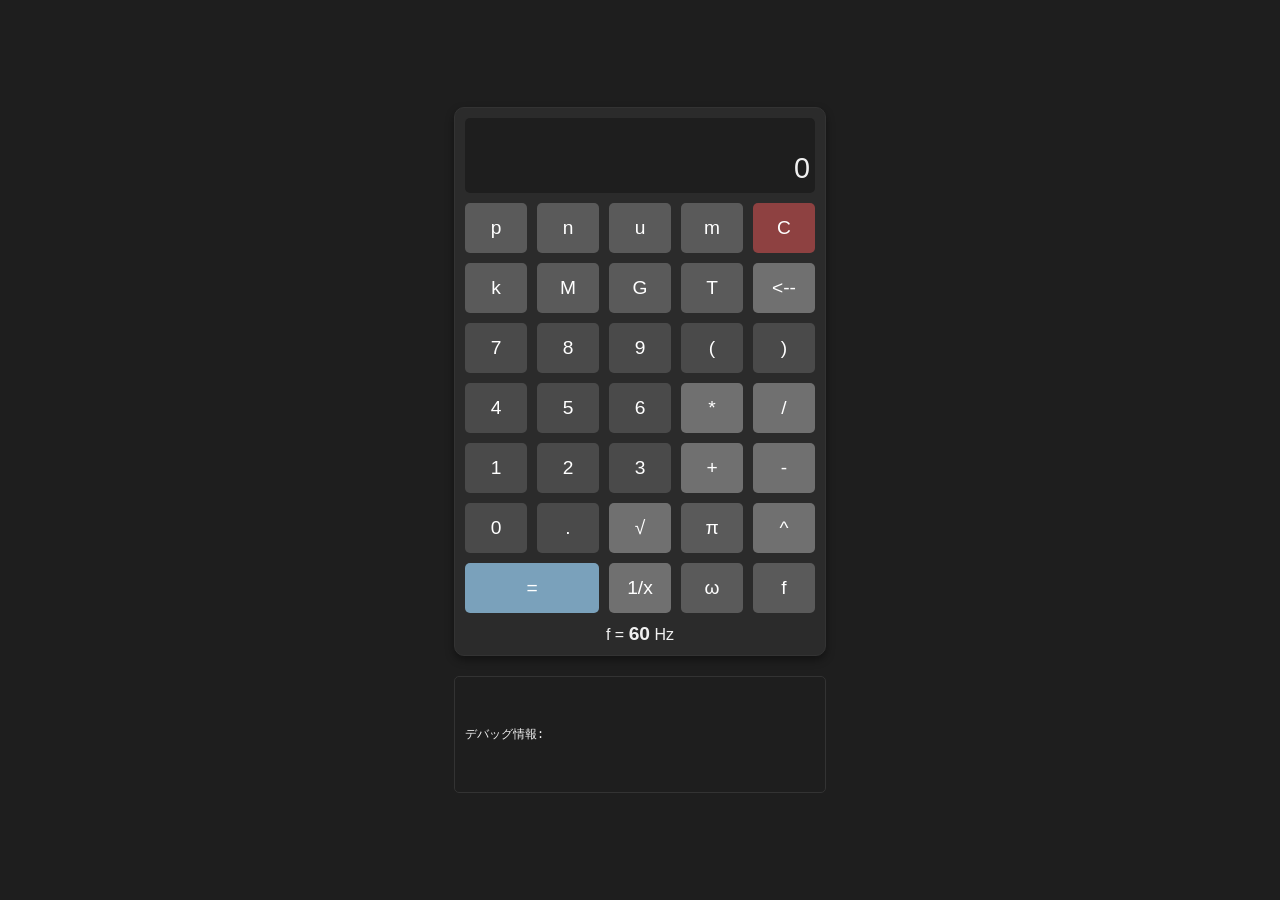
==== index.html @ ce9471b2 "Add files via upload" ====
<!--作成　moriya　＆　Gemini　20250909　ver1.0　デバックはUTF-8が使えるソフト(Vscode等）で行うこと-->

<!DOCTYPE html>
<html lang="ja">
<head>
    <meta charset="UTF-8">
    <meta name="viewport" content="width=device-width, initial-scale=1.0">
    <title>補助単位対応電卓</title>
    <style>
        body {
            font-family: 'Arial', sans-serif;
            display: flex;
            justify-content: center;
            align-items: center;
            height: 100vh;
            margin: 0;
            background-color: #1e1e1e; /* ダークモノトーンの背景 */
            flex-direction: column;
        }
        .calculator {
            width: 350px;
            border: 1px solid #333;
            border-radius: 10px;
            padding: 10px;
            background-color: #2b2b2b; /* ダークモノトーンの電卓本体 */
            box-shadow: 0 4px 8px rgba(0, 0, 0, 0.4);
        }
        .display {
            margin-bottom: 10px;
            text-align: right;
            padding: 5px;
            background-color: #1e1e1e; /* ディスプレイの背景色 */
            border-radius: 5px;
            color: #f0f0f0; /* 明るいテキスト色 */
        }
        #formula {
            height: 20px;
            font-size: 0.9em;
            color: #b0b0b0; /* 少し暗めのテキスト色 */
            overflow: hidden;
            white-space: nowrap;
            text-overflow: ellipsis;
        }
        #result {
            width: 100%;
            height: 40px;
            font-size: 1.8em;
            border: none;
            background-color: transparent;
            text-align: right;
            padding: 0;
            margin-top: 5px;
            color: #f0f0f0; /* 明るいテキスト色 */
        }
        .buttons {
            display: grid;
            grid-template-columns: repeat(5, 1fr);
            gap: 10px;
        }
        .btn {
            width: 100%;
            height: 50px;
            font-size: 1.2em;
            border: none;
            border-radius: 5px;
            cursor: pointer;
            transition: background-color 0.2s, transform 0.1s;
            background-color: #4a4a4a; /* ダークモノトーンのボタン */
            color: white;
        }
        .btn:active {
            transform: scale(0.95);
            background-color: #606060;
        }
        .btn.operator {
            background-color: #707070; /* 少し明るい演算子ボタン */
            color: white;
        }
        .btn.constant, .btn.unit {
            background-color: #5a5a5a; /* 定数/単位ボタン */
            color: white;
        }
        .clear {
            background-color: #8e4141; /* クリアボタンは赤 */
            color: white;
        }
        .backspace {
            background-color: #707070;
            color: white;
        }
        .equal {
            grid-column: span 2; /* 2列に縮小 */
            background-color: #7aa1bb; /* イコールは青系 */
            color: white;
        }
        .freq-setting {
            margin-top: 10px;
            text-align: center;
            color: #f0f0f0;
        }
        .freq-setting-value {
            font-size: 1.2em;
            font-weight: bold;
            color: #f0f0f0;
        }
        #debug-info {
            width: 350px;
            margin-top: 20px;
            padding: 10px;
            background-color: #1e1e1e;
            border: 1px solid #333;
            border-radius: 5px;
            font-family: monospace;
            font-size: 0.9em;
            white-space: pre-wrap;
            word-wrap: break-word;
            color: #f0f0f0;
        }
    </style>
</head>
<body>
    <div class="calculator">
        <div class="display">
            <div id="formula"></div>
            <input type="text" id="result" value="0" readonly>
        </div>
        <div class="buttons">
            <button class="btn unit">p</button>
            <button class="btn unit">n</button>
            <button class="btn unit">u</button>
            <button class="btn unit">m</button>
            <button class="btn clear">C</button>
            
            <button class="btn unit">k</button>
            <button class="btn unit">M</button>
            <button class="btn unit">G</button>
            <button class="btn unit">T</button>
            <button class="btn backspace"><--</button>

            <button class="btn number">7</button>
            <button class="btn number">8</button>
            <button class="btn number">9</button>
            <button class="btn parenthesis">(</button>
            <button class="btn parenthesis">)</button>

            <button class="btn number">4</button>
            <button class="btn number">5</button>
            <button class="btn number">6</button>
            <button class="btn operator">*</button>
            <button class="btn operator">/</button>

            <button class="btn number">1</button>
            <button class="btn number">2</button>
            <button class="btn number">3</button>
            <button class="btn operator">+</button>
            <button class="btn operator">-</button>

            <button class="btn number">0</button>
            <button class="btn number">.</button>
            <button class="btn operator">√</button>
            <button class="btn constant">π</button>
            <button class="btn operator">^</button>

            <button class="btn equal">=</button>
            <button class="btn operator">1/x</button>
            <button class="btn constant">ω</button>
            <button class="btn constant">f</button>
        </div>
        <div class="freq-setting">
            <span>f = </span>
            <span id="freq-display" class="freq-setting-value">60</span>
            <span> Hz</span>
        </div>
    </div>
    <div id="debug-info">
        <p>デバッグ情報:</p>
    </div>
    <script>
        document.addEventListener('DOMContentLoaded', () => {
            const formulaDisplay = document.getElementById('formula');
            const resultDisplay = document.getElementById('result');
            const freqDisplay = document.getElementById('freq-display');
            const debugInfo = document.getElementById('debug-info');
            
            let formula = '';
            let isResultShown = false;
            let isSettingFreq = false;
            let currentFreqValue = 60;

            const unitMultipliers = {
                'p': '1e-12', 'n': '1e-9', 'u': '1e-6', 'm': '1e-3',
                'k': '1e3', 'M': '1e6', 'G': '1e9', 'T': '1e12'
            };
            const unitsForDisplay = ['p', 'n', 'u', 'm', '', 'k', 'M', 'G', 'T'];
            const exponentsForDisplay = [-12, -9, -6, -3, 0, 3, 6, 9, 12];
            
            function updateDisplay() {
                formulaDisplay.textContent = formula;
                freqDisplay.textContent = formatFreqForDisplay(currentFreqValue);
            }

            function formatFreqForDisplay(value) {
                if (Math.abs(value) < 1e-12) return '0';
                const absValue = Math.abs(value);
                let closestUnitIndex = 4;
                for (let i = 0; i < exponentsForDisplay.length; i++) {
                    const exponent = exponentsForDisplay[i];
                    const nextExponent = exponentsForDisplay[i + 1];
                    if (absValue >= Math.pow(10, exponent) && (i === exponentsForDisplay.length - 1 || absValue < Math.pow(10, nextExponent))) {
                        closestUnitIndex = i;
                        break;
                    }
                }
                const unit = unitsForDisplay[closestUnitIndex];
                const multiplier = Math.pow(10, exponentsForDisplay[closestUnitIndex]);
                const formattedValue = (value / multiplier).toPrecision(4);
                return `${parseFloat(formattedValue)} ${unit}`;
            }

            function prepareFormulaForEvaluation() {
                let evalFormula = formula;
                let debugLog = '--- 変換処理を開始 ---\n';
                debugLog += `元の数式: ${evalFormula}\n`;

                // べき乗記号の変換 (1)
                evalFormula = evalFormula.replace(/\^/g, '**');
                debugLog += `べき乗変換後: ${evalFormula}\n`;

                          
                // 乗算省略の挿入 (2)
                const omissionRegex = /(\d|\.|\)|[a-zA-Z])(?![pnmuMGk])([a-zA-Zπω(])/g;
                evalFormula = evalFormula.replace(omissionRegex, '$1*$2');
                debugLog += `乗算省略挿入後: ${evalFormula}\n`;
                
                // 補助単位の変換 (3)
                for (const key in unitMultipliers) {
                    const regex = new RegExp(`(\\d+\\.?\\d*)\\s*${key.replace(/[.*+?^${}()|[\]\\]/g, '\\$&')}`, 'g');
                    evalFormula = evalFormula.replace(regex, `($1*${unitMultipliers[key]})`);
                }
                debugLog += `単位置換後: ${evalFormula}\n`;
                
                // 定数（π, ω）の変換 (4)
                evalFormula = evalFormula.replace(/π/g, 'Math.PI');
                const omegaValue = 2 * Math.PI * currentFreqValue;
                evalFormula = evalFormula.replace(/ω/g, `(${omegaValue})`);
                // 最後のTのバグを修正
                evalFormula = evalFormula.replace(/T/g, '1e12');
                debugLog += `定数置換後: ${evalFormula}\n`;

                debugLog += '--- 変換処理を終了 ---\n';
                debugInfo.textContent = debugLog;
                return evalFormula;
            }

            const buttons = document.querySelector('.buttons');
            buttons.addEventListener('click', (event) => {
                const { target } = event;
                if (!target.matches('button')) {
                    return;
                }
                const value = target.textContent;
                
                if (value === 'f') {
                    isSettingFreq = true;
                    formula = '';
                    resultDisplay.value = 'f =';
                    updateDisplay();
                    return;
                }
                
                if (isSettingFreq) {
                    if (target.classList.contains('number') || value === '.') {
                        formula += value;
                        resultDisplay.value = `f = ${formula}`;
                    } else if (target.classList.contains('unit')) {
                        const numericValue = parseFloat(formula);
                        if (isNaN(numericValue)) {
                            resultDisplay.value = 'Error';
                            isSettingFreq = false;
                        } else {
                            currentFreqValue = numericValue * parseFloat(unitMultipliers[value]);
                            isSettingFreq = false;
                            formula = '';
                            resultDisplay.value = formatResultWithUnit(currentFreqValue);
                        }
                    } else if (target.classList.contains('equal')) {
                        const numericValue = parseFloat(formula);
                        if (isNaN(numericValue)) {
                            resultDisplay.value = 'Error';
                        } else {
                            currentFreqValue = numericValue;
                            formula = '';
                            resultDisplay.value = formatResultWithUnit(currentFreqValue);
                        }
                        isSettingFreq = false;
                    }
                    updateDisplay();
                    return;
                }
                
                if (isResultShown) {
                    if (target.classList.contains('operator')) {
                         // √と1/xの特殊処理
                        if (value === '√') {
                            formula = resultDisplay.value.replace(/\s/g, '') + '**0.5';
                        } else if (value === '1/x') {
                            formula = resultDisplay.value.replace(/\s/g, '') + '**(-1)';
                        } else {
                            formula = resultDisplay.value.replace(/\s/g, '') + value;
                        }
                        isResultShown = false;
                    } else {
                        formula = '';
                        isResultShown = false;
                    }
                }
                
                if (target.classList.contains('operator')) {
                    if (isResultShown) {
                         // √と1/xの特殊処理
                        if (value === '√') {
                            formula = resultDisplay.value.replace(/\s/g, '') + '**0.5';
                        } else if (value === '1/x') {
                            formula = resultDisplay.value.replace(/\s/g, '') + '**(-1)';
                        } else {
                            formula = resultDisplay.value.replace(/\s/g, '') + value;
                        }
                        isResultShown = false;
                    } else {
                        const lastChar = formula.slice(-1);
                        if (['+', '-', '*', '/', '^', '√', '1/x'].includes(lastChar)) {
                            // 最後の演算子を置き換える
                            if (value === '√') {
                                formula = formula.slice(0, -1) + '**0.5';
                            } else if (value === '1/x') {
                                formula = formula.slice(0, -1) + '**(-1)';
                            } else {
                                formula = formula.slice(0, -1) + value;
                            }
                        } else {
                            // √と1/xの特殊処理
                            if (value === '√') {
                                formula += '**0.5';
                            } else if (value === '1/x') {
                                formula += '**(-1)';
                            } else {
                                formula += value;
                            }
                        }
                    }
                } else if (target.classList.contains('number') || value === '.' || target.classList.contains('constant') || target.classList.contains('parenthesis') || target.classList.contains('unit')) {
                    // √や1/xがボタンテキストではないので、このチェックは不要に
                    // if (value !== '√' && value !== '1/x') {
                        formula += value;
                    // }
                } else if (target.classList.contains('equal')) {
                    if (formula === '') {
                        return;
                    }
                    try {
                        const evalFormula = prepareFormulaForEvaluation();
                        let result = Function(`return (${evalFormula})`)();
                        if (!isFinite(result)) {
                            resultDisplay.value = 'Error';
                        } else {
                            const resultValue = parseFloat(result);
                            if (isNaN(resultValue)) {
                                resultDisplay.value = 'Error';
                            } else {
                                resultDisplay.value = formatResultWithUnit(resultValue);
                            }
                        }
                    } catch (e) {
                        resultDisplay.value = 'Error';
                    }
                    isResultShown = true;
                } else if (target.classList.contains('clear')) {
                    formula = '';
                    resultDisplay.value = '0';
                    isSettingFreq = false;
                    isResultShown = false;
                } else if (target.classList.contains('backspace')) {
                    // 1文字削除ではなく、`**0.5` や `**(-1)` をひとまとまりとして削除するロジックを追加
                    if (formula.endsWith('**0.5') || formula.endsWith('**(-1)')) {
                        formula = formula.slice(0, formula.lastIndexOf('**'));
                    } else {
                        formula = formula.slice(0, -1);
                    }
                }
                updateDisplay();
            });

            function formatResultWithUnit(value) {
                if (Math.abs(value) < 1e-12) return '0';
                const absValue = Math.abs(value);
                let closestUnitIndex = 4;
                for (let i = 0; i < exponentsForDisplay.length; i++) {
                    const exponent = exponentsForDisplay[i];
                    const nextExponent = exponentsForDisplay[i + 1];
                    if (absValue >= Math.pow(10, exponent) && (i === exponentsForDisplay.length - 1 || absValue < Math.pow(10, nextExponent))) {
                        closestUnitIndex = i;
                        break;
                    }
                }
                const unit = unitsForDisplay[closestUnitIndex];
                const multiplier = Math.pow(10, exponentsForDisplay[closestUnitIndex]);
                const formattedValue = (value / multiplier).toPrecision(4);
                return `${parseFloat(formattedValue)} ${unit}`;
            }
        });
    </script>
</body>
</html>
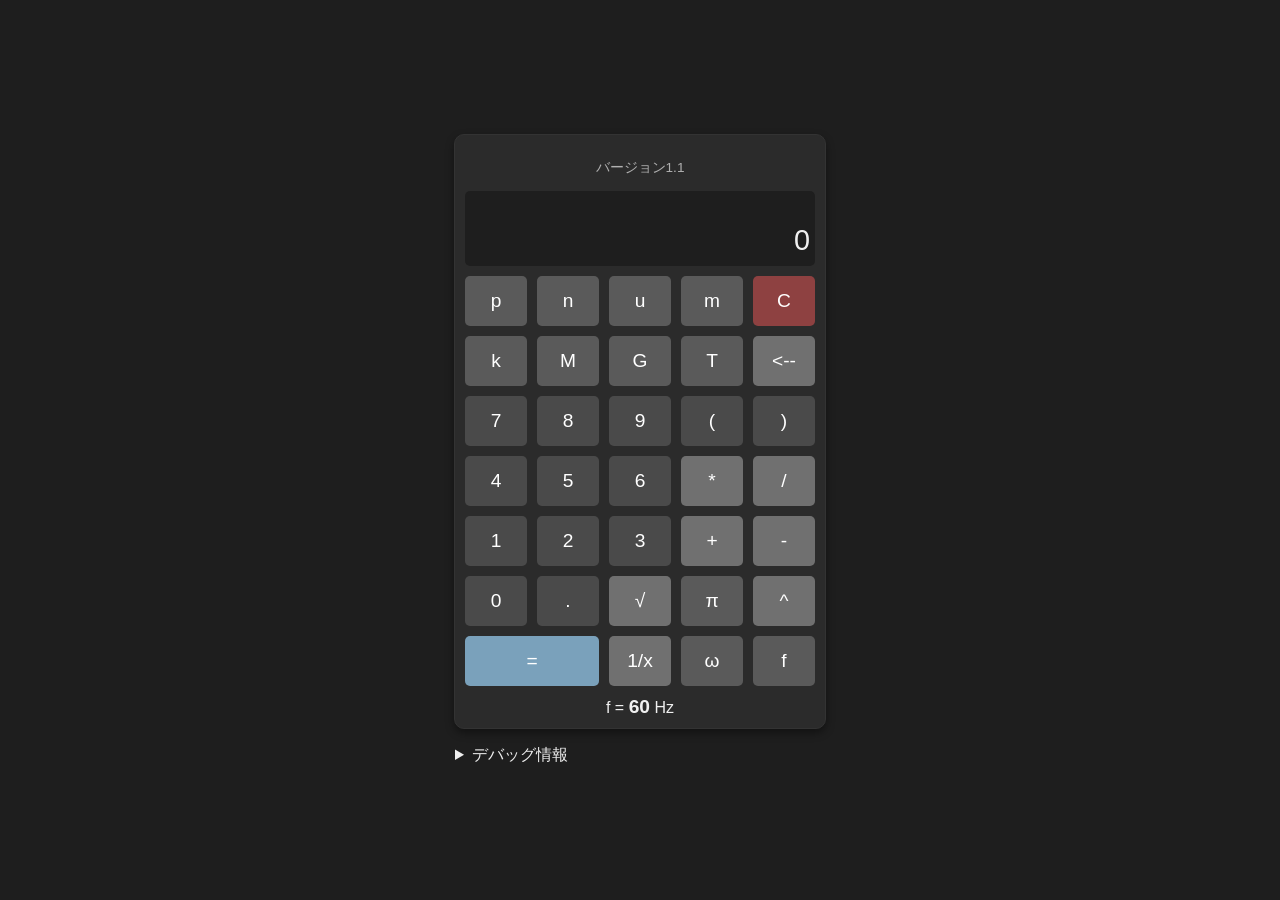
==== commit 24544b1a: "Release unit calculator v1.1 with full precision calculations" ====
--- a/index.html
+++ b/index.html
@@ -1,128 +1,25 @@
-<!--作成　moriya　＆　Gemini　20250909　ver1.0　デバックはUTF-8が使えるソフト(Vscode等）で行うこと-->
+<!--作成　moriya　＆　Gemini　20250909（初版）　現行バージョン1.1　デバックはUTF-8が使えるソフト(Vscode等）で行うこと-->
 
 <!DOCTYPE html>
 <html lang="ja">
 <head>
     <meta charset="UTF-8">
     <meta name="viewport" content="width=device-width, initial-scale=1.0">
-    <title>補助単位対応電卓</title>
-    <style>
-        body {
-            font-family: 'Arial', sans-serif;
-            display: flex;
-            justify-content: center;
-            align-items: center;
-            height: 100vh;
-            margin: 0;
-            background-color: #1e1e1e; /* ダークモノトーンの背景 */
-            flex-direction: column;
-        }
-        .calculator {
-            width: 350px;
-            border: 1px solid #333;
-            border-radius: 10px;
-            padding: 10px;
-            background-color: #2b2b2b; /* ダークモノトーンの電卓本体 */
-            box-shadow: 0 4px 8px rgba(0, 0, 0, 0.4);
-        }
-        .display {
-            margin-bottom: 10px;
-            text-align: right;
-            padding: 5px;
-            background-color: #1e1e1e; /* ディスプレイの背景色 */
-            border-radius: 5px;
-            color: #f0f0f0; /* 明るいテキスト色 */
-        }
-        #formula {
-            height: 20px;
-            font-size: 0.9em;
-            color: #b0b0b0; /* 少し暗めのテキスト色 */
-            overflow: hidden;
-            white-space: nowrap;
-            text-overflow: ellipsis;
-        }
-        #result {
-            width: 100%;
-            height: 40px;
-            font-size: 1.8em;
-            border: none;
-            background-color: transparent;
-            text-align: right;
-            padding: 0;
-            margin-top: 5px;
-            color: #f0f0f0; /* 明るいテキスト色 */
-        }
-        .buttons {
-            display: grid;
-            grid-template-columns: repeat(5, 1fr);
-            gap: 10px;
-        }
-        .btn {
-            width: 100%;
-            height: 50px;
-            font-size: 1.2em;
-            border: none;
-            border-radius: 5px;
-            cursor: pointer;
-            transition: background-color 0.2s, transform 0.1s;
-            background-color: #4a4a4a; /* ダークモノトーンのボタン */
-            color: white;
-        }
-        .btn:active {
-            transform: scale(0.95);
-            background-color: #606060;
-        }
-        .btn.operator {
-            background-color: #707070; /* 少し明るい演算子ボタン */
-            color: white;
-        }
-        .btn.constant, .btn.unit {
-            background-color: #5a5a5a; /* 定数/単位ボタン */
-            color: white;
-        }
-        .clear {
-            background-color: #8e4141; /* クリアボタンは赤 */
-            color: white;
-        }
-        .backspace {
-            background-color: #707070;
-            color: white;
-        }
-        .equal {
-            grid-column: span 2; /* 2列に縮小 */
-            background-color: #7aa1bb; /* イコールは青系 */
-            color: white;
-        }
-        .freq-setting {
-            margin-top: 10px;
-            text-align: center;
-            color: #f0f0f0;
-        }
-        .freq-setting-value {
-            font-size: 1.2em;
-            font-weight: bold;
-            color: #f0f0f0;
-        }
-        #debug-info {
-            width: 350px;
-            margin-top: 20px;
-            padding: 10px;
-            background-color: #1e1e1e;
-            border: 1px solid #333;
-            border-radius: 5px;
-            font-family: monospace;
-            font-size: 0.9em;
-            white-space: pre-wrap;
-            word-wrap: break-word;
-            color: #f0f0f0;
-        }
-    </style>
+    <title>補助単位対応電卓 v1.1</title>
+    <link rel="manifest" href="./manifest.webmanifest">
+    <meta name="theme-color" content="#1e1e1e">
+    <meta name="apple-mobile-web-app-capable" content="yes">
+    <link rel="apple-touch-icon" href="./icons/icon-192.png">
+    <link rel="stylesheet" href="./styles.css">
+
 </head>
 <body>
-    <div class="calculator">
+    <main class="calculator" aria-label="補助単位対応電卓">
+        <p class="version">バージョン1.1</p>
         <div class="display">
             <div id="formula"></div>
-            <input type="text" id="result" value="0" readonly>
+            <input type="text" id="result" value="0" aria-label="計算結果" readonly>
+            <span id="announcement" role="status" aria-live="polite" style="position:absolute;width:1px;height:1px;overflow:hidden;clip-path:inset(50%)"></span>
         </div>
         <div class="buttons">
             <button class="btn unit">p</button>
@@ -135,7 +32,7 @@
             <button class="btn unit">M</button>
             <button class="btn unit">G</button>
             <button class="btn unit">T</button>
-            <button class="btn backspace"><--</button>
+            <button class="btn backspace" aria-label="最後の入力を削除"><--</button>
 
             <button class="btn number">7</button>
             <button class="btn number">8</button>
@@ -171,243 +68,11 @@
             <span id="freq-display" class="freq-setting-value">60</span>
             <span> Hz</span>
         </div>
-    </div>
-    <div id="debug-info">
-        <p>デバッグ情報:</p>
-    </div>
-    <script>
-        document.addEventListener('DOMContentLoaded', () => {
-            const formulaDisplay = document.getElementById('formula');
-            const resultDisplay = document.getElementById('result');
-            const freqDisplay = document.getElementById('freq-display');
-            const debugInfo = document.getElementById('debug-info');
-            
-            let formula = '';
-            let isResultShown = false;
-            let isSettingFreq = false;
-            let currentFreqValue = 60;
-
-            const unitMultipliers = {
-                'p': '1e-12', 'n': '1e-9', 'u': '1e-6', 'm': '1e-3',
-                'k': '1e3', 'M': '1e6', 'G': '1e9', 'T': '1e12'
-            };
-            const unitsForDisplay = ['p', 'n', 'u', 'm', '', 'k', 'M', 'G', 'T'];
-            const exponentsForDisplay = [-12, -9, -6, -3, 0, 3, 6, 9, 12];
-            
-            function updateDisplay() {
-                formulaDisplay.textContent = formula;
-                freqDisplay.textContent = formatFreqForDisplay(currentFreqValue);
-            }
-
-            function formatFreqForDisplay(value) {
-                if (Math.abs(value) < 1e-12) return '0';
-                const absValue = Math.abs(value);
-                let closestUnitIndex = 4;
-                for (let i = 0; i < exponentsForDisplay.length; i++) {
-                    const exponent = exponentsForDisplay[i];
-                    const nextExponent = exponentsForDisplay[i + 1];
-                    if (absValue >= Math.pow(10, exponent) && (i === exponentsForDisplay.length - 1 || absValue < Math.pow(10, nextExponent))) {
-                        closestUnitIndex = i;
-                        break;
-                    }
-                }
-                const unit = unitsForDisplay[closestUnitIndex];
-                const multiplier = Math.pow(10, exponentsForDisplay[closestUnitIndex]);
-                const formattedValue = (value / multiplier).toPrecision(4);
-                return `${parseFloat(formattedValue)} ${unit}`;
-            }
-
-            function prepareFormulaForEvaluation() {
-                let evalFormula = formula;
-                let debugLog = '--- 変換処理を開始 ---\n';
-                debugLog += `元の数式: ${evalFormula}\n`;
-
-                // べき乗記号の変換 (1)
-                evalFormula = evalFormula.replace(/\^/g, '**');
-                debugLog += `べき乗変換後: ${evalFormula}\n`;
-
-                          
-                // 乗算省略の挿入 (2)
-                const omissionRegex = /(\d|\.|\)|[a-zA-Z])(?![pnmuMGk])([a-zA-Zπω(])/g;
-                evalFormula = evalFormula.replace(omissionRegex, '$1*$2');
-                debugLog += `乗算省略挿入後: ${evalFormula}\n`;
-                
-                // 補助単位の変換 (3)
-                for (const key in unitMultipliers) {
-                    const regex = new RegExp(`(\\d+\\.?\\d*)\\s*${key.replace(/[.*+?^${}()|[\]\\]/g, '\\$&')}`, 'g');
-                    evalFormula = evalFormula.replace(regex, `($1*${unitMultipliers[key]})`);
-                }
-                debugLog += `単位置換後: ${evalFormula}\n`;
-                
-                // 定数（π, ω）の変換 (4)
-                evalFormula = evalFormula.replace(/π/g, 'Math.PI');
-                const omegaValue = 2 * Math.PI * currentFreqValue;
-                evalFormula = evalFormula.replace(/ω/g, `(${omegaValue})`);
-                // 最後のTのバグを修正
-                evalFormula = evalFormula.replace(/T/g, '1e12');
-                debugLog += `定数置換後: ${evalFormula}\n`;
-
-                debugLog += '--- 変換処理を終了 ---\n';
-                debugInfo.textContent = debugLog;
-                return evalFormula;
-            }
-
-            const buttons = document.querySelector('.buttons');
-            buttons.addEventListener('click', (event) => {
-                const { target } = event;
-                if (!target.matches('button')) {
-                    return;
-                }
-                const value = target.textContent;
-                
-                if (value === 'f') {
-                    isSettingFreq = true;
-                    formula = '';
-                    resultDisplay.value = 'f =';
-                    updateDisplay();
-                    return;
-                }
-                
-                if (isSettingFreq) {
-                    if (target.classList.contains('number') || value === '.') {
-                        formula += value;
-                        resultDisplay.value = `f = ${formula}`;
-                    } else if (target.classList.contains('unit')) {
-                        const numericValue = parseFloat(formula);
-                        if (isNaN(numericValue)) {
-                            resultDisplay.value = 'Error';
-                            isSettingFreq = false;
-                        } else {
-                            currentFreqValue = numericValue * parseFloat(unitMultipliers[value]);
-                            isSettingFreq = false;
-                            formula = '';
-                            resultDisplay.value = formatResultWithUnit(currentFreqValue);
-                        }
-                    } else if (target.classList.contains('equal')) {
-                        const numericValue = parseFloat(formula);
-                        if (isNaN(numericValue)) {
-                            resultDisplay.value = 'Error';
-                        } else {
-                            currentFreqValue = numericValue;
-                            formula = '';
-                            resultDisplay.value = formatResultWithUnit(currentFreqValue);
-                        }
-                        isSettingFreq = false;
-                    }
-                    updateDisplay();
-                    return;
-                }
-                
-                if (isResultShown) {
-                    if (target.classList.contains('operator')) {
-                         // √と1/xの特殊処理
-                        if (value === '√') {
-                            formula = resultDisplay.value.replace(/\s/g, '') + '**0.5';
-                        } else if (value === '1/x') {
-                            formula = resultDisplay.value.replace(/\s/g, '') + '**(-1)';
-                        } else {
-                            formula = resultDisplay.value.replace(/\s/g, '') + value;
-                        }
-                        isResultShown = false;
-                    } else {
-                        formula = '';
-                        isResultShown = false;
-                    }
-                }
-                
-                if (target.classList.contains('operator')) {
-                    if (isResultShown) {
-                         // √と1/xの特殊処理
-                        if (value === '√') {
-                            formula = resultDisplay.value.replace(/\s/g, '') + '**0.5';
-                        } else if (value === '1/x') {
-                            formula = resultDisplay.value.replace(/\s/g, '') + '**(-1)';
-                        } else {
-                            formula = resultDisplay.value.replace(/\s/g, '') + value;
-                        }
-                        isResultShown = false;
-                    } else {
-                        const lastChar = formula.slice(-1);
-                        if (['+', '-', '*', '/', '^', '√', '1/x'].includes(lastChar)) {
-                            // 最後の演算子を置き換える
-                            if (value === '√') {
-                                formula = formula.slice(0, -1) + '**0.5';
-                            } else if (value === '1/x') {
-                                formula = formula.slice(0, -1) + '**(-1)';
-                            } else {
-                                formula = formula.slice(0, -1) + value;
-                            }
-                        } else {
-                            // √と1/xの特殊処理
-                            if (value === '√') {
-                                formula += '**0.5';
-                            } else if (value === '1/x') {
-                                formula += '**(-1)';
-                            } else {
-                                formula += value;
-                            }
-                        }
-                    }
-                } else if (target.classList.contains('number') || value === '.' || target.classList.contains('constant') || target.classList.contains('parenthesis') || target.classList.contains('unit')) {
-                    // √や1/xがボタンテキストではないので、このチェックは不要に
-                    // if (value !== '√' && value !== '1/x') {
-                        formula += value;
-                    // }
-                } else if (target.classList.contains('equal')) {
-                    if (formula === '') {
-                        return;
-                    }
-                    try {
-                        const evalFormula = prepareFormulaForEvaluation();
-                        let result = Function(`return (${evalFormula})`)();
-                        if (!isFinite(result)) {
-                            resultDisplay.value = 'Error';
-                        } else {
-                            const resultValue = parseFloat(result);
-                            if (isNaN(resultValue)) {
-                                resultDisplay.value = 'Error';
-                            } else {
-                                resultDisplay.value = formatResultWithUnit(resultValue);
-                            }
-                        }
-                    } catch (e) {
-                        resultDisplay.value = 'Error';
-                    }
-                    isResultShown = true;
-                } else if (target.classList.contains('clear')) {
-                    formula = '';
-                    resultDisplay.value = '0';
-                    isSettingFreq = false;
-                    isResultShown = false;
-                } else if (target.classList.contains('backspace')) {
-                    // 1文字削除ではなく、`**0.5` や `**(-1)` をひとまとまりとして削除するロジックを追加
-                    if (formula.endsWith('**0.5') || formula.endsWith('**(-1)')) {
-                        formula = formula.slice(0, formula.lastIndexOf('**'));
-                    } else {
-                        formula = formula.slice(0, -1);
-                    }
-                }
-                updateDisplay();
-            });
-
-            function formatResultWithUnit(value) {
-                if (Math.abs(value) < 1e-12) return '0';
-                const absValue = Math.abs(value);
-                let closestUnitIndex = 4;
-                for (let i = 0; i < exponentsForDisplay.length; i++) {
-                    const exponent = exponentsForDisplay[i];
-                    const nextExponent = exponentsForDisplay[i + 1];
-                    if (absValue >= Math.pow(10, exponent) && (i === exponentsForDisplay.length - 1 || absValue < Math.pow(10, nextExponent))) {
-                        closestUnitIndex = i;
-                        break;
-                    }
-                }
-                const unit = unitsForDisplay[closestUnitIndex];
-                const multiplier = Math.pow(10, exponentsForDisplay[closestUnitIndex]);
-                const formattedValue = (value / multiplier).toPrecision(4);
-                return `${parseFloat(formattedValue)} ${unit}`;
-            }
-        });
-    </script>
+    </main>
+    <button id="install-pwa" class="install-btn" hidden>アプリをインストール</button>
+    <details><summary>デバッグ情報</summary><pre id="debug-info">計算すると解析情報を表示します。</pre></details>
+    <script src="./calculator.js"></script>
+    <script src="./app.js"></script>
+    <script src="./pwa.js"></script>
 </body>
 </html>
--- a/styles.css
+++ b/styles.css
@@ -0,0 +1,118 @@
+
+        body {
+            font-family: 'Arial', sans-serif;
+            display: flex;
+            justify-content: center;
+            align-items: center;
+            min-height: 100vh;
+            height: auto;
+            box-sizing: border-box;
+            padding: 12px 0;
+            margin: 0;
+            background-color: #1e1e1e; /* ダークモノトーンの背景 */
+            flex-direction: column;
+        }
+        .calculator {
+            width: min(350px, calc(100vw - 32px));
+            border: 1px solid #333;
+            border-radius: 10px;
+            padding: 10px;
+            background-color: #2b2b2b; /* ダークモノトーンの電卓本体 */
+            box-shadow: 0 4px 8px rgba(0, 0, 0, 0.4);
+        }
+        .display {
+            margin-bottom: 10px;
+            text-align: right;
+            padding: 5px;
+            background-color: #1e1e1e; /* ディスプレイの背景色 */
+            border-radius: 5px;
+            color: #f0f0f0; /* 明るいテキスト色 */
+        }
+        #formula {
+            height: 20px;
+            font-size: 0.9em;
+            color: #b0b0b0; /* 少し暗めのテキスト色 */
+            overflow: hidden;
+            white-space: nowrap;
+            text-overflow: ellipsis;
+        }
+        #result {
+            width: 100%;
+            height: 40px;
+            font-size: 1.8em;
+            border: none;
+            background-color: transparent;
+            text-align: right;
+            padding: 0;
+            margin-top: 5px;
+            color: #f0f0f0; /* 明るいテキスト色 */
+        }
+        .buttons {
+            display: grid;
+            grid-template-columns: repeat(5, 1fr);
+            gap: 10px;
+        }
+        .btn {
+            width: 100%;
+            height: 50px;
+            font-size: 1.2em;
+            border: none;
+            border-radius: 5px;
+            cursor: pointer;
+            transition: background-color 0.2s, transform 0.1s;
+            background-color: #4a4a4a; /* ダークモノトーンのボタン */
+            color: white;
+        }
+        .btn:active {
+            transform: scale(0.95);
+            background-color: #606060;
+        }
+        .btn.operator {
+            background-color: #707070; /* 少し明るい演算子ボタン */
+            color: white;
+        }
+        .btn.constant, .btn.unit {
+            background-color: #5a5a5a; /* 定数/単位ボタン */
+            color: white;
+        }
+        .clear {
+            background-color: #8e4141; /* クリアボタンは赤 */
+            color: white;
+        }
+        .backspace {
+            background-color: #707070;
+            color: white;
+        }
+        .equal {
+            grid-column: span 2; /* 2列に縮小 */
+            background-color: #7aa1bb; /* イコールは青系 */
+            color: white;
+        }
+        .freq-setting {
+            margin-top: 10px;
+            text-align: center;
+            color: #f0f0f0;
+        }
+        .freq-setting-value {
+            font-size: 1.2em;
+            font-weight: bold;
+            color: #f0f0f0;
+        }
+        #debug-info {
+            width: min(350px, calc(100vw - 32px));
+            margin-top: 20px;
+            padding: 10px;
+            background-color: #1e1e1e;
+            border: 1px solid #333;
+            border-radius: 5px;
+            font-family: monospace;
+            font-size: 0.9em;
+            white-space: pre-wrap;
+            word-wrap: break-word;
+            color: #f0f0f0;
+        }
+        .install-btn { margin-top: 12px; border: 0; border-radius: 8px; padding: 11px 18px; background: #7aa1bb; color: #101820; font-weight: bold; cursor: pointer; }
+        .install-btn[hidden] { display: none; }
+    
+.version {text-align:center;color:#b0b0b0;font-size:.85rem}
+details {width:min(370px, calc(100vw - 12px));color:#eee;margin-top:16px} #debug-info {box-sizing:border-box;width:100%;margin-top:8px} summary {cursor:pointer} .btn:focus-visible {outline:3px solid #a9d9ff;outline-offset:2px}
